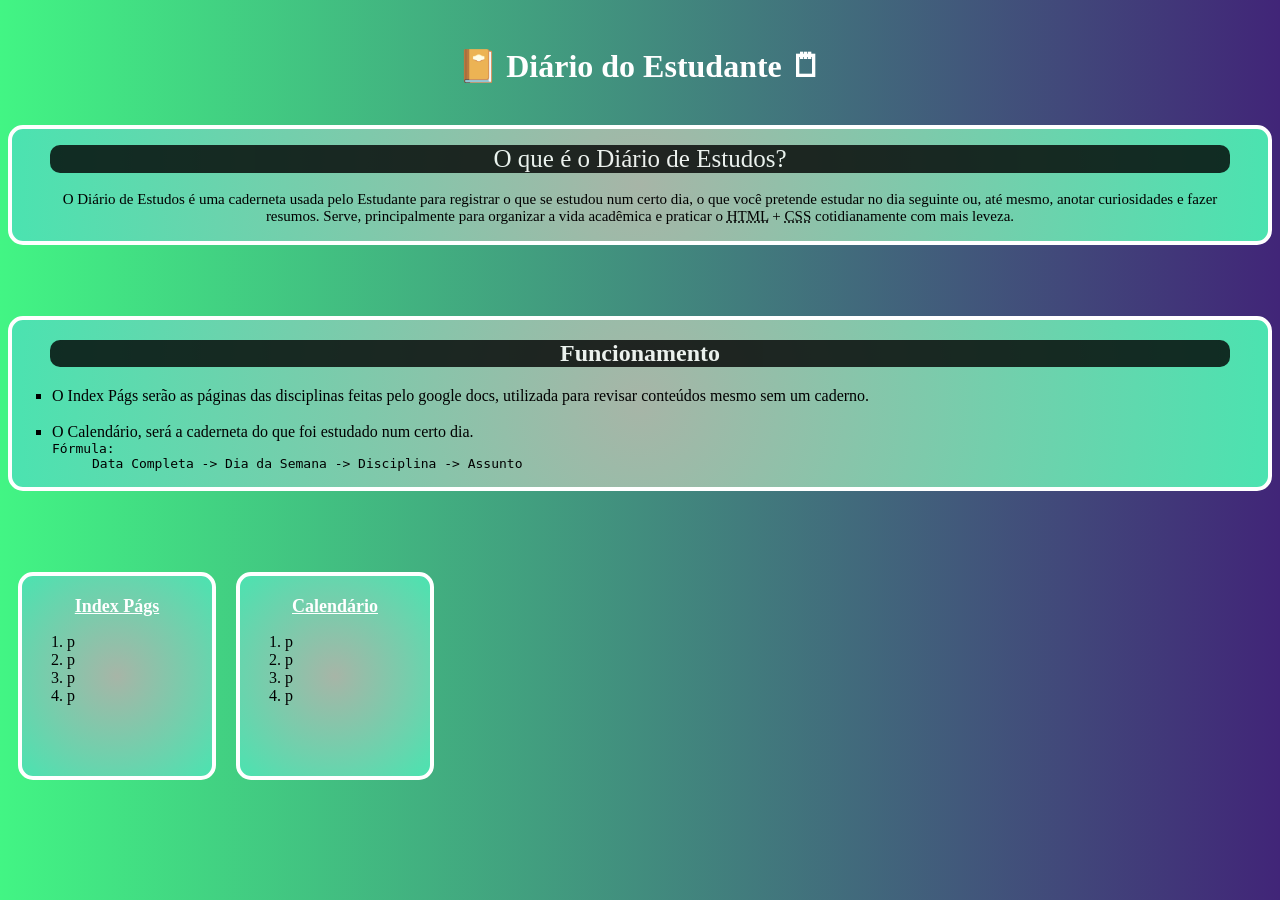
==== DiárioEstudo.html @ ebefa61c "Commit Inicial -> Hospedagem dos arquivos centrais Subindo os arquivos de Conteúdo (HTML: HiperText " ====
<!DOCTYPE html>
<html lang="pt-br">
<head>
    <meta charset="UTF-8">
    <meta name="viewport" content="width=device-width, initial-scale=1.0">
    <!-- Link para o arquivo style.css -->
    <link rel="stylesheet" href="estudo.css">
    <title>Diário do Estudante Jorew Mário</title>
</head>
<body>
    <br>
    <h1 class="nivel1">&#x1F4D4 Diário do Estudante     &#x1F5D2</h1>
    
    <br> <!-- Provisóriamente -->
    
    <div class="intro">
      <dl>
        <dt id="dt-intro">O que é o Diário de Estudos?</dt>
        <br>
        <dd id="dd-intro">O Diário de Estudos é uma caderneta usada pelo Estudante para registrar o que se estudou num certo dia, o que você pretende estudar no dia seguinte ou, até mesmo, anotar curiosidades e fazer resumos. Serve, principalmente para organizar a vida acadêmica e praticar o <abbr title="HyperText Markup Language">HTML</abbr> + <abbr title="Cascading Style Sheets">CSS</abbr> cotidianamente com mais leveza.</dd>
      </dl>
    </div>
    <pre>
      
      
    </pre>
     <div class="intro">
       <h2 class="nivel1" style="background-color: black; opacity: 80%; border-radius: 10px; margin-left: 38px;  margin-right: 38px;">Funcionamento</h2>
       <p class="pfun">
         <ul type="square">
           <li>O Index Págs serão as páginas das disciplinas feitas pelo google docs, utilizada para revisar conteúdos mesmo sem um caderno. </li>
           <br>
           <li>O Calendário, será a caderneta do que foi estudado num certo dia.
         <code>
           <dt>Fórmula:</dt>
           <dd>Data Completa -> Dia da Semana -> Disciplina -> Assunto</dd>
           </li>
          </code>
         </ul>
       </p> <!--Provisório-->
       
    </div>
    <pre>
      
      
    </pre>
    <div class="div_blocos">
      <div class="Bloco1">
        <h2 class="nivel2"><ins>Index Págs</ins></h2>
        <ol class="Lista">
         <li>p</li>
         <li>p</li>
         <li>p</li>
         <li>p</li>          
        </ol>
      </div>
      
     <div class="Bloco2">
       <h2 class="nivel2"><ins>Calendário</ins></h2>
       <ol class="Lista">
         <li>p</li>
         <li>p</li>
         <li>p</li>
         <li>p</li>
       </ol>
     </div> 
    </div>
    
    
   



    
    
</body>
</html>
---- estudo.css ----
body {
  /*Plano de Fundo*/
  background: linear-gradient(to right, #42f584, #412578);
  background-repeat: no-repeat;
  background-size: cover;
  background-attachment: fixed;
}

.nivel1 {
   /*Caixa de Texto h1*/
  text-align: center;
  color: white;
} 

.nivel2 {
  /*Caixa de Texto h2*/
  text-align: center;
  color: white;
  font-size: 18px;
}


.intro {
   /*introdução*/
  align-items: center;
  background: radial-gradient(circle, #a7b5a7, #4be3b0);
  width: auto;
  height: auto;
  
  
  border: 4px solid;
  border-radius: 15px;
  border-color: white;
  
}

#dt-intro {
  color: white;
  text-align: center;
  font-size: 25px;
  margin-left: 38px;
  margin-right: 38px;
  background-color: black;
  opacity: 80%;
  border-radius: 10px;
}

#dd-intro {
  color: black;
  font-size: 15px;
  margin-left: 38px;
  margin-right: 38px;
  text-align: center;
}


.Bloco1 {
  /*Remetente da Caixa 1 div*/
  
  align-items: center;
  background: radial-gradient(circle, #a7b5a7, #4be3b0);
  /*Estrutura*/
  width: 180px;
  height: 190px;
  margin: 10px;
  margin-right: 10px;
  padding: 5px;
  
  /*Bordas*/
  border: 4px solid;
  border-radius: 15px;
  border-color: white;
  
  
  
  
  
}

.Bloco2 {
  /*Remetente da Caixa 2 div*/
  align-items: center;
  background: radial-gradient(circle, #a7b5a7, #4be3b0);
  
  /*Estrutura*/
  width: 180px;
  height: 190px;
  margin: 10px;
  margin-left: 10px;
  padding: 5px;
  
  /*Bordas*/
  border: 4px solid;
  border-radius: 15px;
  border-color: white;
  
  
}

.div_blocos {
  display: flex;
  
  
}

.pfun {
  
}
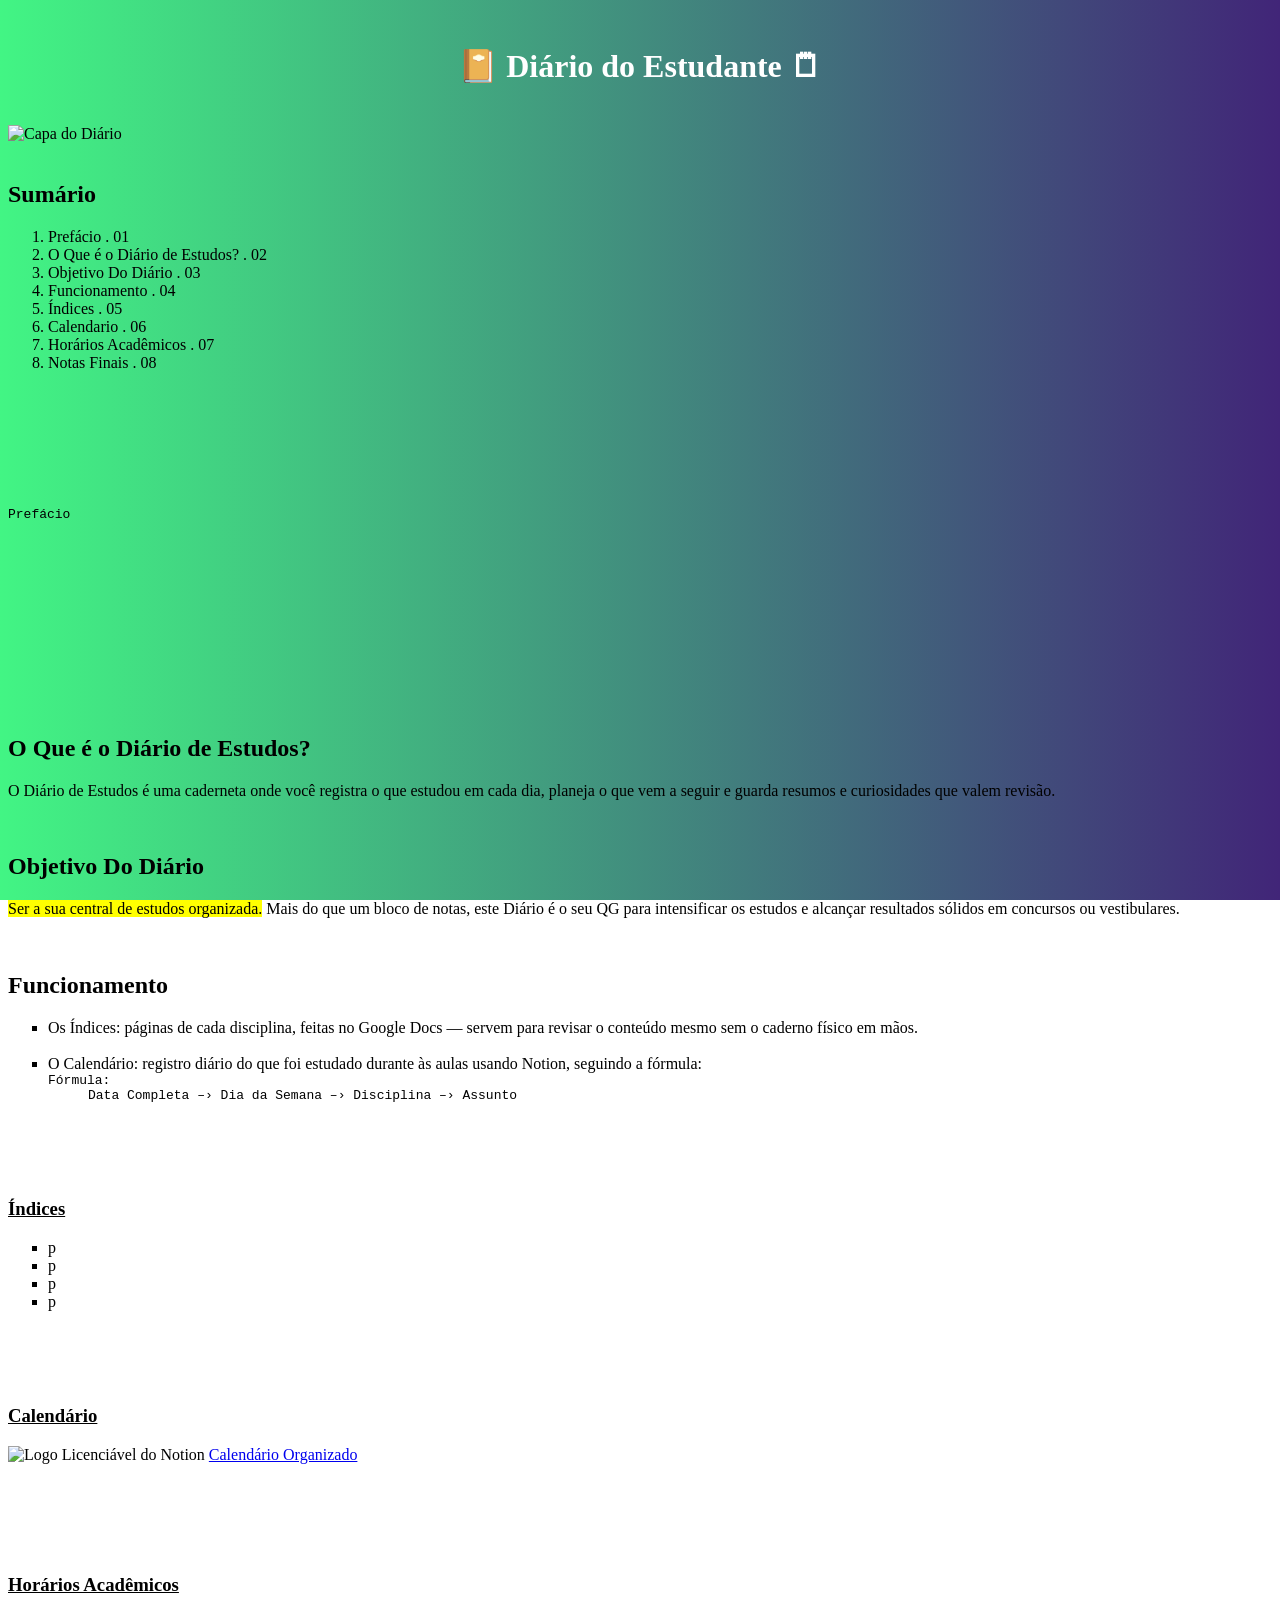
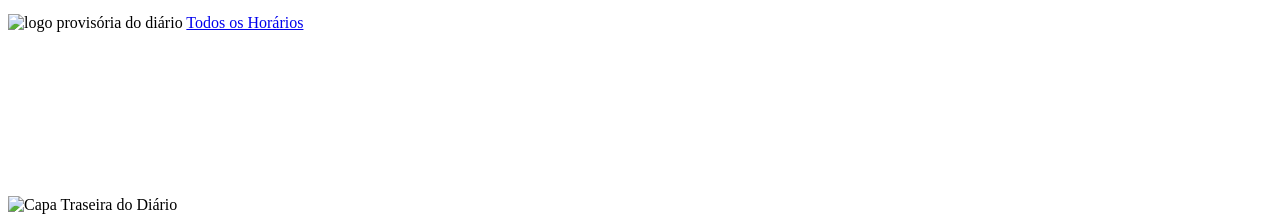
==== commit a89c6e16: "DiárioEstudo.html - Atualização atual de 11/08 Removed introductory section and added main content s" ====
--- a/DiárioEstudo.html
+++ b/DiárioEstudo.html
@@ -9,69 +9,194 @@
 </head>
 <body>
     <br>
+    
     <h1 class="nivel1">&#x1F4D4 Diário do Estudante     &#x1F5D2</h1>
     
-    <br> <!-- Provisóriamente -->
-    
-    <div class="intro">
+    <br>
+    
+    
+  <!--Capa Principal-->
+    <div>
+      <img src="DE_imagens/capa.png" alt="Capa do Diário" class="capas">
+    </div>
+    <br> 
+    
+    
+    
+    
+    
+          <nav class="sumario-container">
+  <h2 style="color: black;">Sumário</h2>
+  <ol class="lista-sumario">
+    
+        <!-- Item 1 -->
+    <li>
+      <span class="titulo">Prefácio</span>
+      <span class="pontos">.</span>
+      <span class="pagina">01</span>
+    </li>
+    
+    <!-- Item 2 -->
+    <li>
+      <span class="titulo">O Que é o Diário de Estudos?</span>
+      <span class="pontos">.</span>
+      <span class="pagina">02</span>
+    </li>
+    <!-- Item 3 -->
+    <li>
+      <span class="titulo">Objetivo Do Diário</span>
+      <span class="pontos">.</span>
+      <span class="pagina">03</span>
+    </li>
+    <!-- Item 4 -->
+    <li>
+      <span class="titulo">Funcionamento</span>
+      <span class="pontos">.</span>
+      <span class="pagina">04</span>
+    </li>
+    <!-- Item 5 -->
+    <li>
+      <span class="titulo">Índices</span>
+      <span class="pontos">.</span>
+      <span class="pagina">05</span>
+    </li>
+
+    <!-- Item 6 -->
+    <li>
+      <span class="titulo">Calendario</span>
+      <span class="pontos">.</span>
+      <span class="pagina">06</span>
+    </li>
+
+    <!-- Item 7 -->
+    <li>
+      <span class="titulo">Horários Acadêmicos</span>
+      <span class="pontos">.</span>
+      <span class="pagina">07</span>
+    </li>
+            <!-- Item 8 -->
+    <li>
+      <span class="titulo">Notas Finais</span>
+      <span class="pontos">.</span>
+      <span class="pagina">08</span>
+    </li>
+
+   </ol>
+      <pre>
+    
+    
+    
+     </pre>
+  
+     </nav>
+
+    <br>
+    
+    <div class="sumario-container">
+      <pre>
+      <dt>Prefácio</dt>
+      
+      
+      
+      
+      
+      
+      </pre>
+    </div>
+    
+    <pre>
+      
+      
+      
+    </pre>
+    
+    <div class="container">
       <dl>
-        <dt id="dt-intro">O que é o Diário de Estudos?</dt>
-        <br>
-        <dd id="dd-intro">O Diário de Estudos é uma caderneta usada pelo Estudante para registrar o que se estudou num certo dia, o que você pretende estudar no dia seguinte ou, até mesmo, anotar curiosidades e fazer resumos. Serve, principalmente para organizar a vida acadêmica e praticar o <abbr title="HyperText Markup Language">HTML</abbr> + <abbr title="Cascading Style Sheets">CSS</abbr> cotidianamente com mais leveza.</dd>
+        <h2 class="h2-intro">O Que é o Diário de Estudos?</h2>
+        <p>O Diário de Estudos é uma caderneta onde você registra o que estudou em cada dia, planeja o que vem a seguir e guarda resumos e curiosidades que valem revisão.
+        
       </dl>
     </div>
-    <pre>
-      
-      
-    </pre>
-     <div class="intro">
-       <h2 class="nivel1" style="background-color: black; opacity: 80%; border-radius: 10px; margin-left: 38px;  margin-right: 38px;">Funcionamento</h2>
-       <p class="pfun">
+      
+      <br>
+      
+      <div class="container">
+        <h2 class="h2-intro">Objetivo Do Diário</h2>
+        <p><mark>Ser a sua central de estudos organizada.</mark> Mais do que um bloco de notas, este Diário é o seu QG para intensificar os estudos e alcançar resultados sólidos em concursos ou vestibulares.</p>
+        
+      </div>
+      
+      <br>
+      
+     <div class="container">
+       <h2 class="h2-intro">Funcionamento</h2>
+       <p>
          <ul type="square">
-           <li>O Index Págs serão as páginas das disciplinas feitas pelo google docs, utilizada para revisar conteúdos mesmo sem um caderno. </li>
+           <li class="li_intro">Os Índices: páginas de cada disciplina, feitas no Google Docs — servem para revisar o conteúdo mesmo sem o caderno físico em mãos.</li>
            <br>
-           <li>O Calendário, será a caderneta do que foi estudado num certo dia.
+           <li class="li_intro">O Calendário: registro diário do que foi estudado durante às aulas usando Notion, seguindo a fórmula:
          <code>
            <dt>Fórmula:</dt>
-           <dd>Data Completa -> Dia da Semana -> Disciplina -> Assunto</dd>
+           <dd>Data Completa –› Dia da Semana –› Disciplina –› Assunto</dd>
            </li>
           </code>
          </ul>
        </p> <!--Provisório-->
-       
     </div>
     <pre>
-      
-      
-    </pre>
-    <div class="div_blocos">
-      <div class="Bloco1">
-        <h2 class="nivel2"><ins>Index Págs</ins></h2>
-        <ol class="Lista">
+        
+        
+        
+      </pre>
+      <nav class="container">
+        <h3><ins>Índices</ins></h3>
+        <ul type="square">
          <li>p</li>
          <li>p</li>
          <li>p</li>
          <li>p</li>          
-        </ol>
+        </ul>
+      </nav>
+      <pre>
+        
+        
+        
+      </pre>
+     <nav class="container">
+       <h3><ins>Calendário</ins></h3>
+       <div id="card-notion">
+          <!-- Img do Notion nesta linha -->
+          <img src="DE_imagens/Notion-logo.png" alt="Logo Licenciável do Notion">
+          <a href="https://app.notion.com/p/772b2b59151944399ff076f479f68d2d?v=f91550b1468544f0b5959f2a1d6a4689&source=copy_link" target="_blank" rel="external" class="ancoraN">Calendário Organizado</a>
+         
+        </div>
+        <br>
+     </nav> 
+      <pre>
+        
+        
+        
+      </pre>
+      <nav class="container">
+        <h3><ins>Horários Acadêmicos</ins></h3>
+        <div id="card-hr">
+          <img src="DE_imagens/logo-diariop.png" alt="logo provisória do diário">
+          <a href="HorarioP5.html" class="ancoraHR">Todos os Horários</a>
+        </div>
+        <br>
+      </nav>
+      <pre>
+        
+        
+        
+        
+        
+        
+        
+      </pre>
+      <!--Capa Traseira-->
+      <div>
+        <img src="DE_imagens/capaT.png" alt="Capa Traseira do Diário" class="capas">
       </div>
-      
-     <div class="Bloco2">
-       <h2 class="nivel2"><ins>Calendário</ins></h2>
-       <ol class="Lista">
-         <li>p</li>
-         <li>p</li>
-         <li>p</li>
-         <li>p</li>
-       </ol>
-     </div> 
-    </div>
-    
-    
-   
-
-
-
-    
-    
 </body>
-</html>+</html>
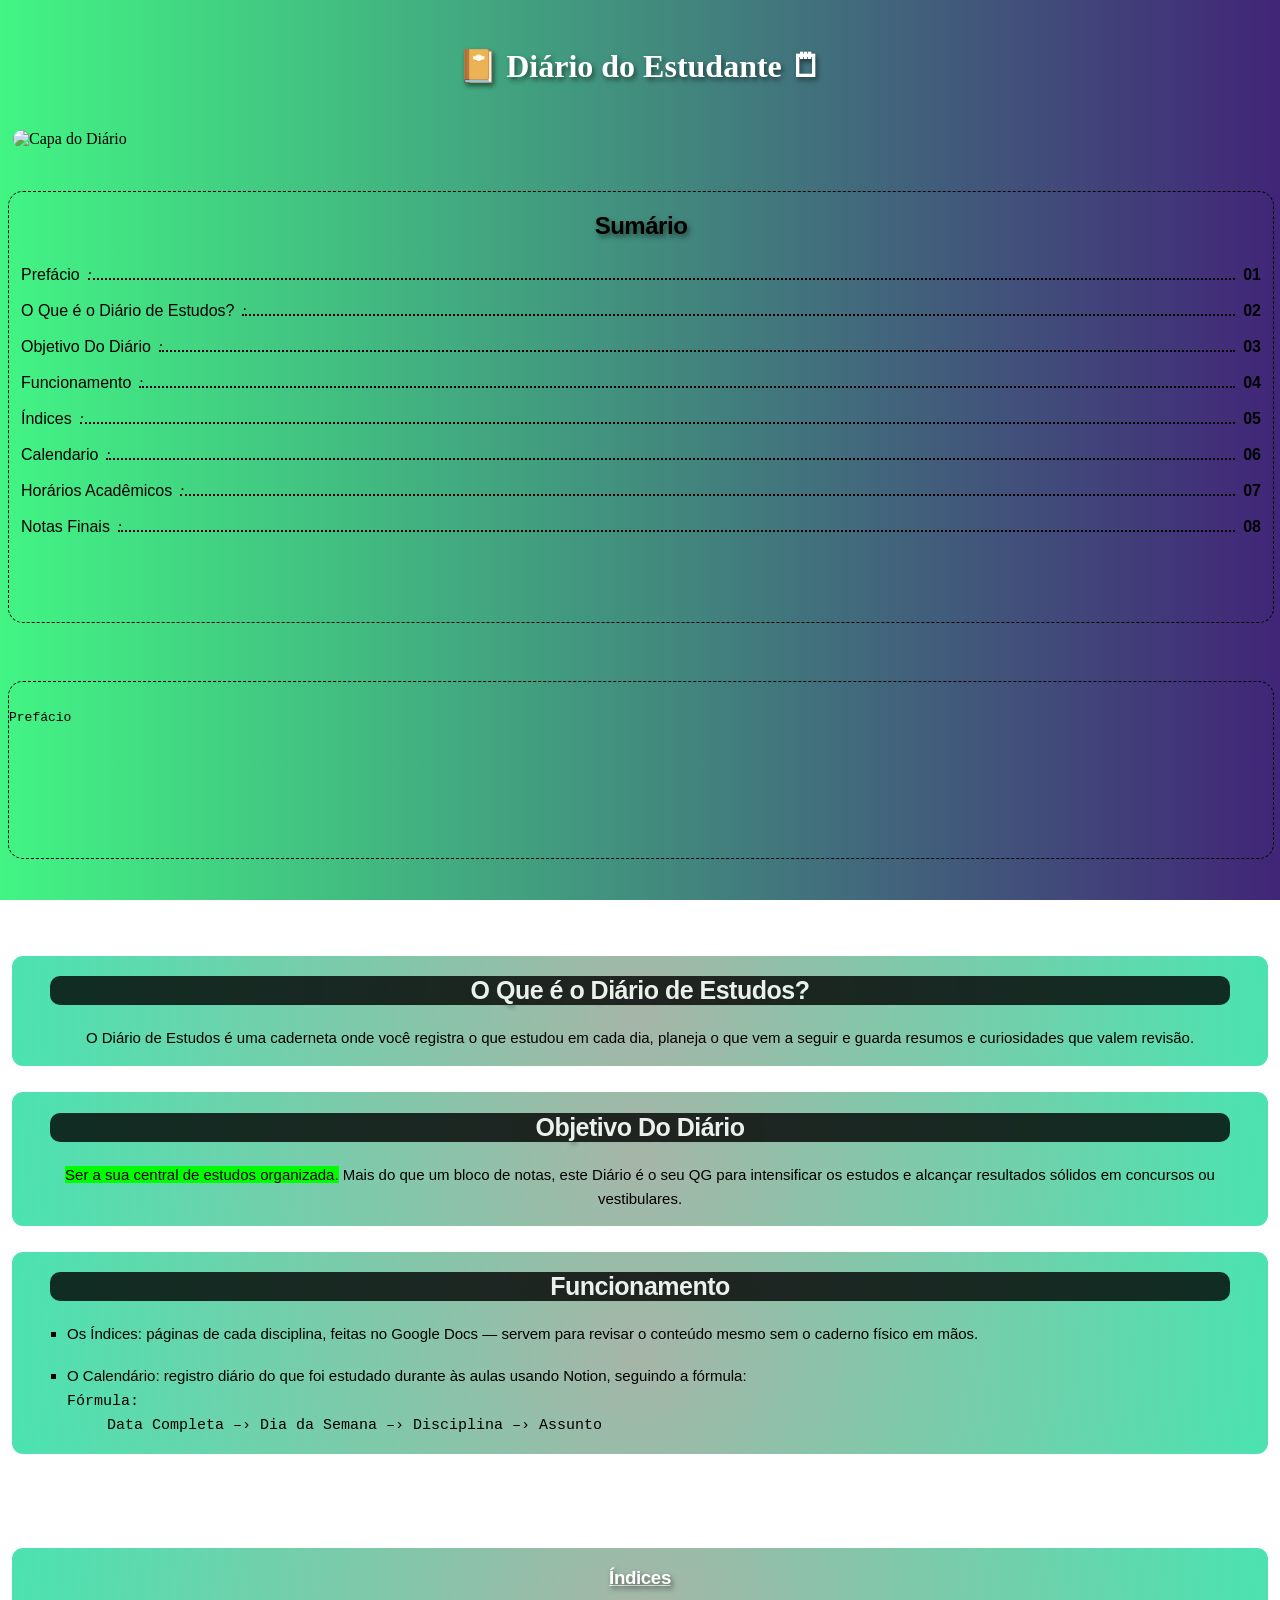
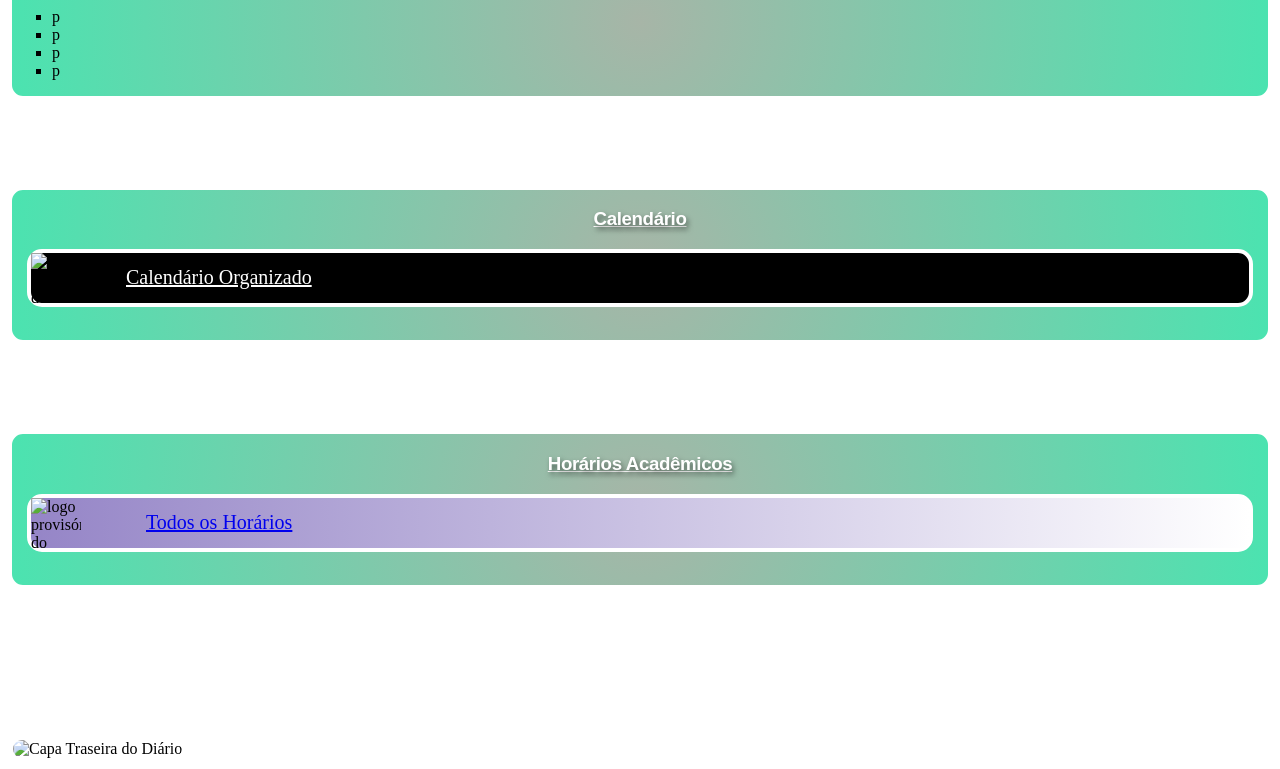
==== commit da05e8ec: "Update DiárioEstudo.html" ====
--- a/DiárioEstudo.html
+++ b/DiárioEstudo.html
@@ -181,7 +181,7 @@
         <h3><ins>Horários Acadêmicos</ins></h3>
         <div id="card-hr">
           <img src="DE_imagens/logo-diariop.png" alt="logo provisória do diário">
-          <a href="HorarioP5.html" class="ancoraHR">Todos os Horários</a>
+          <a href="Horarios.html" class="ancoraHR">Todos os Horários</a>
         </div>
         <br>
       </nav>
--- a/estudo.css
+++ b/estudo.css
@@ -1,4 +1,4 @@
-body {
+  body {
   /*Plano de Fundo*/
   background: linear-gradient(to right, #42f584, #412578);
   background-repeat: no-repeat;
@@ -6,22 +6,41 @@
   background-attachment: fixed;
 }
 
-.nivel1 {
+h1 {
    /*Caixa de Texto h1*/
   text-align: center;
   color: white;
+  text-shadow: 2px 3px 5px rgba(0, 0, 0, 0.5);
 } 
 
-.nivel2 {
-  /*Caixa de Texto h2*/
-  text-align: center;
-  color: white;
-  font-size: 18px;
-}
-
-
-.intro {
-   /*introdução*/
+h2, h3 {
+  font-family: 'Inter', sans-serif;
+  font-weight: 800;
+  letter-spacing: -0.02em;
+  text-align: center;
+  color: white;
+  text-shadow: 2px 3px 5px rgba(0, 0, 0, 0.5);
+  
+}
+
+p {
+  color: black;
+  font-family: 'Inter', sans-serif;
+  font-weight: 400;
+  line-height: 1.6;
+  font-size: 15px;
+  margin-left: 38px;
+  margin-right: 38px;
+  text-align: center;
+
+}
+
+mark {
+  background-color: lime;
+}
+
+.container {
+  /*Remetente da Caixa 1*/
   align-items: center;
   background: radial-gradient(circle, #a7b5a7, #4be3b0);
   width: auto;
@@ -32,17 +51,46 @@
   border-radius: 15px;
   border-color: white;
   
-}
-
-#dt-intro {
-  color: white;
-  text-align: center;
-  font-size: 25px;
+  
+}
+
+
+/*ESTRUTURA POR CLASSES*/
+
+.li_intro {
+  color: black;
+  font-family: 'Inter', sans-serif;
+  font-weight: 400;
+  line-height: 1.6;
+  font-size: 15px;
+  margin-left: 15px;
+  margin-right: 25px;
+  
+  
+}
+
+.nivel2 {
+  /*Caixa de Texto h2*/
+  text-align: center;
+  color: white;
+  font-size: 18px;
+}
+
+.h2-intro {
+  color: white;
+  text-align: center;
   margin-left: 38px;
   margin-right: 38px;
   background-color: black;
   opacity: 80%;
   border-radius: 10px;
+  
+  
+  /* Fonte */
+  font-family: 'Inter', sans-serif;
+  font-weight: 800;
+  font-size: 25px;
+  letter-spacing: -0.02em;
 }
 
 #dd-intro {
@@ -53,56 +101,242 @@
   text-align: center;
 }
 
-
-.Bloco1 {
-  /*Remetente da Caixa 1 div*/
-  
+/* Caixa principal do sumário */
+.sumario-container {
+  border-width: 1px;
+  border-radius: 15px;
+  border-style: dashed;
+  border-color: black;
   align-items: center;
-  background: radial-gradient(circle, #a7b5a7, #4be3b0);
-  /*Estrutura*/
-  width: 180px;
-  height: 190px;
+  
+  max-width: auto;         /* Limita a largura máxima no PC */
+  width: 100%;              /* Garante que ele encolha no celular */
+  margin: 20px auto;        /* Centraliza o sumário na tela */
+  font-family: Arial, sans-serif;
+}
+
+/* Remove as bolinhas/números padrão da lista para controlarmos o visual */
+.lista-sumario {
+  list-style: none;
+  padding: 0;
+  margin: 0;
+}
+
+/* Cada linha do sumário */
+.lista-sumario li {
+  display: flex;            /* Alinha o título, pontos e página lado a lado */
+  align-items: flex-end;    /* Alinha os pontos pela base do texto */
+  margin: 12px;      /* Espaço entre um capítulo e outro */
+}
+
+/* O texto do capítulo */
+.titulo {
+  padding-right: 8px;       /* Espaço entre o texto e o início dos pontos */
+}
+
+/* A mágica dos pontos automáticos */
+.pontos {
+  flex-grow: 1;             /* Força este span a ocupar TODO o espaço vazio */
+  border-bottom: 2px dotted black; /* Cria os pontinhos (mude a cor aqui se quiser) */
+  margin-bottom: 4px;       /* Alinha a altura dos pontos com o texto */
+}
+
+/* O número da página */
+.pagina {
+  padding-left: 8px;        /* Espaço entre o fim os pontos e o número */
+  font-weight: bold;        /* Deixa o número em negrito para destacar */
+}
+
+  
+  
+.titulo-Sumario {
+  color: white;
+  text-align: center;
+  margin-left: 38px;
+  margin-right: 38px;
+  background-color: black;
+  opacity: 80%;
+  border-radius: 10px;
+  
+  
+  /* Fonte */
+  font-family: 'Inter', sans-serif;
+  font-weight: 800;
+  font-size: 18px;
+  letter-spacing: -0.02em;
+  
+  
+}
+
+
+.capas {
+  width: 425px; 
+  height: 550px; 
+  border-radius: 15px;
+  margin: 5px;
+}
+
+
+.ancoraN {
+  font-size: 20px;
+  color: white;
+  margin-left: 45px;
+  margin-right: 10px;
+  margin-top: 13px;
+  margin-bottom: 10px;
+}
+
+.ancoraHR {
+  font-size: 20px;
+  color: ;
+  margin-left: 65px;
+  margin-right: 10px;
+  margin-top: 13px;
+  margin-bottom: 10px;
+}
+
+
+
+
+
+#card-notion {
+  background: black;
+  width: auto;
+  height: auto;
+  margin: 15px;
+  display: flex;
+
+
+  /*Borda do card*/
+  border: 4px solid;
+  border-radius: 15px;
+  border-color: white;
+}
+
+#card-notion img {
+  width: 50px;
+  height: 50px;
+}
+
+#card-hr {
+  background: linear-gradient(to left, white, #9585c7);
+  width: auto;
+  height: auto;
+  margin: 15px;
+  display: flex;
+  
+    /*Borda do card*/
+  border: 4px solid;
+  border-radius: 15px;
+  border-color: white;
+}
+
+#card-hr img {
+  width: 50px;
+  height: 50px;
+}
+
+
+.containerhr {
+  /*Remetente da Caixa 1*/
+  background: radial-gradient(circle, #a7b5a7, white);
+  width: 1000px;
+  height: auto;
+  padding: 10px;
   margin: 10px;
-  margin-right: 10px;
-  padding: 5px;
-  
-  /*Bordas*/
+  
   border: 4px solid;
   border-radius: 15px;
   border-color: white;
   
   
-  
-  
-  
-}
-
-.Bloco2 {
-  /*Remetente da Caixa 2 div*/
-  align-items: center;
-  background: radial-gradient(circle, #a7b5a7, #4be3b0);
-  
-  /*Estrutura*/
-  width: 180px;
-  height: 190px;
-  margin: 10px;
-  margin-left: 10px;
-  padding: 5px;
-  
-  /*Bordas*/
-  border: 4px solid;
-  border-radius: 15px;
-  border-color: white;
-  
-  
-}
-
-.div_blocos {
-  display: flex;
-  
-  
-}
-
-.pfun {
-  
-}
+}
+
+tabela-horario {
+  width: 100%;
+  border-collapse: collapse;
+  font-family: Arial, sans-serif;
+}
+
+.tabela-horario th, 
+.tabela-horario td {
+  padding: 12px 16px;
+  text-align: center;
+  border-bottom: 1px solid #ddd;
+}
+
+.tabela-horario th {
+  background-color: #007bff;
+  color: white;
+}
+
+.tabela-horario tbody tr:nth-child(even) {
+  background-color: #f9f9f9;
+}
+
+.tabela-horario tbody tr:hover {
+  background-color: #f1f1f1;
+}
+
+tabela-relacao {
+  width: 100%;
+  border-collapse: collapse;
+  font-family: sans-serif;
+}
+
+.tabela-relacao th, .tabela-relacao td {
+  color: black;
+  padding: 8px 10px;
+  text-align: center;
+  border-bottom: 1px solid #ddd;
+}
+
+.tabela-relacao th {
+  background-color: yellow;
+  color: black;
+}
+
+
+
+.tabela-relacao tbody tr:nth-child(even) {
+  background-color: #f9f9f9;
+}
+
+.tabela-relacao tbody tr:hover {
+  background-color: #f1f1f1;
+}
+
+
+
+
+
+#nivel1hr {
+  color: white;
+  margin-left: 100px;
+  margin-right: 100px;
+}
+
+
+.titulohr {
+  color: white;
+  text-align: center;
+  text-shadow: 2px 3px 5px rgba(0, 0, 0, 0.5);
+
+}
+
+
+.imghr {
+  margin: 15px;
+  max-width: 700px;
+  max-height: 700px;
+}
+
+
+.p_hospedagem {
+  color: white;
+}
+
+
+
+
+
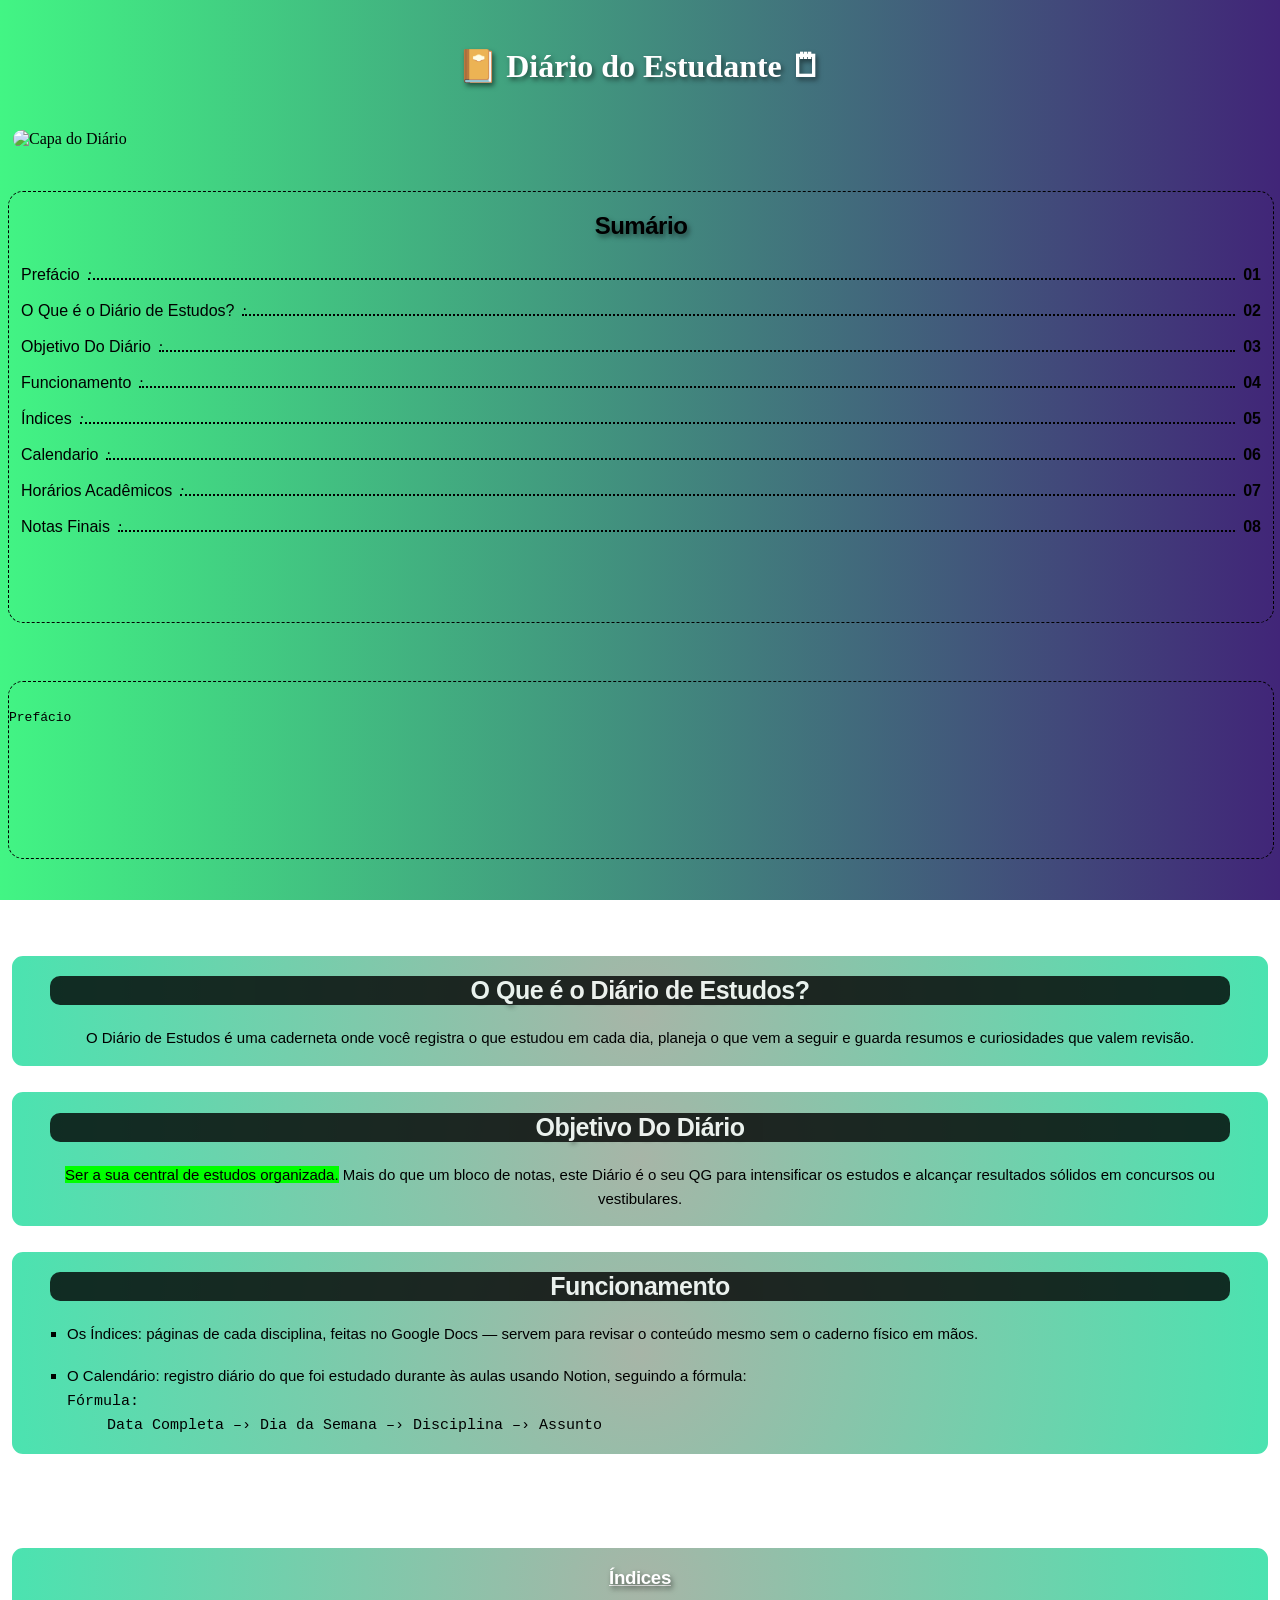
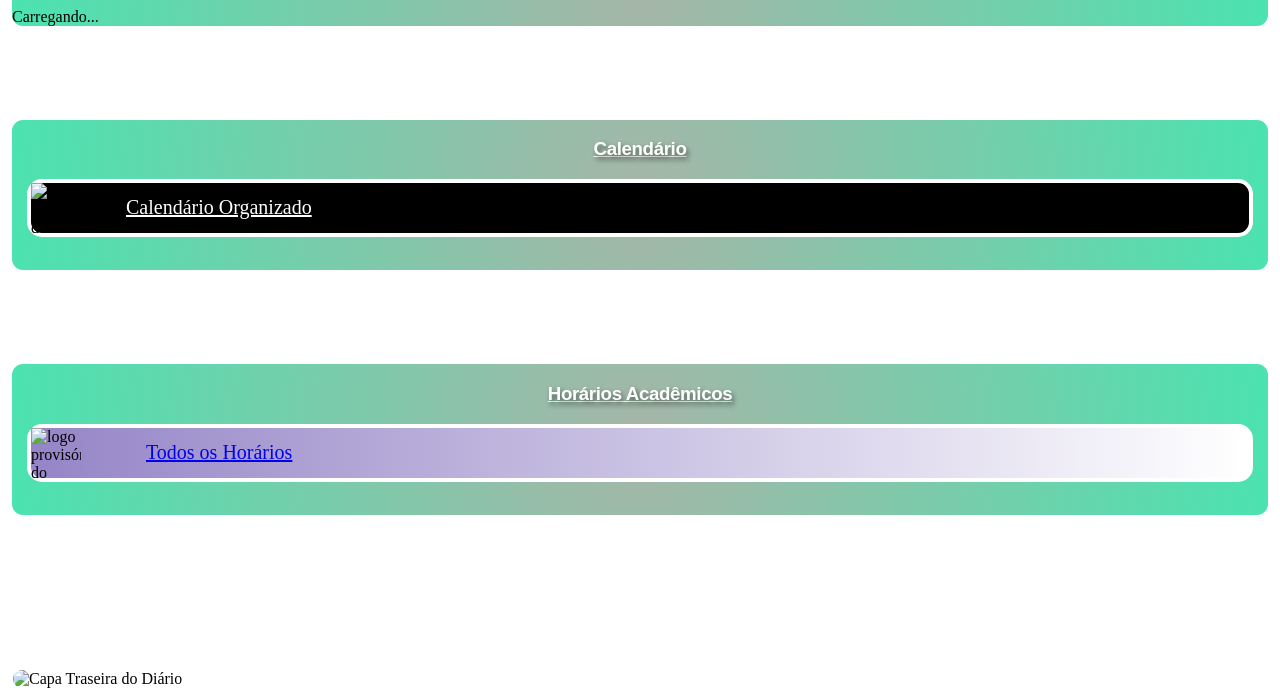
==== commit 56412922: "DiarioEstudo.html - Atualização atual de 11/08 Updated links and added a loading div for cards." ====
--- a/DiárioEstudo.html
+++ b/DiárioEstudo.html
@@ -6,6 +6,9 @@
     <!-- Link para o arquivo style.css -->
     <link rel="stylesheet" href="estudo.css">
     <title>Diário do Estudante Jorew Mário</title>
+<script src="notion.js"></script>
+
+  
 </head>
 <body>
     <br>
@@ -150,12 +153,9 @@
       </pre>
       <nav class="container">
         <h3><ins>Índices</ins></h3>
-        <ul type="square">
-         <li>p</li>
-         <li>p</li>
-         <li>p</li>
-         <li>p</li>          
-        </ul>
+         <div class="cards" id="cards">
+    Carregando...</div>
+        
       </nav>
       <pre>
         
@@ -181,7 +181,7 @@
         <h3><ins>Horários Acadêmicos</ins></h3>
         <div id="card-hr">
           <img src="DE_imagens/logo-diariop.png" alt="logo provisória do diário">
-          <a href="Horarios.html" class="ancoraHR">Todos os Horários</a>
+          <a href="HorarioP5.html" class="ancoraHR">Todos os Horários</a>
         </div>
         <br>
       </nav>
